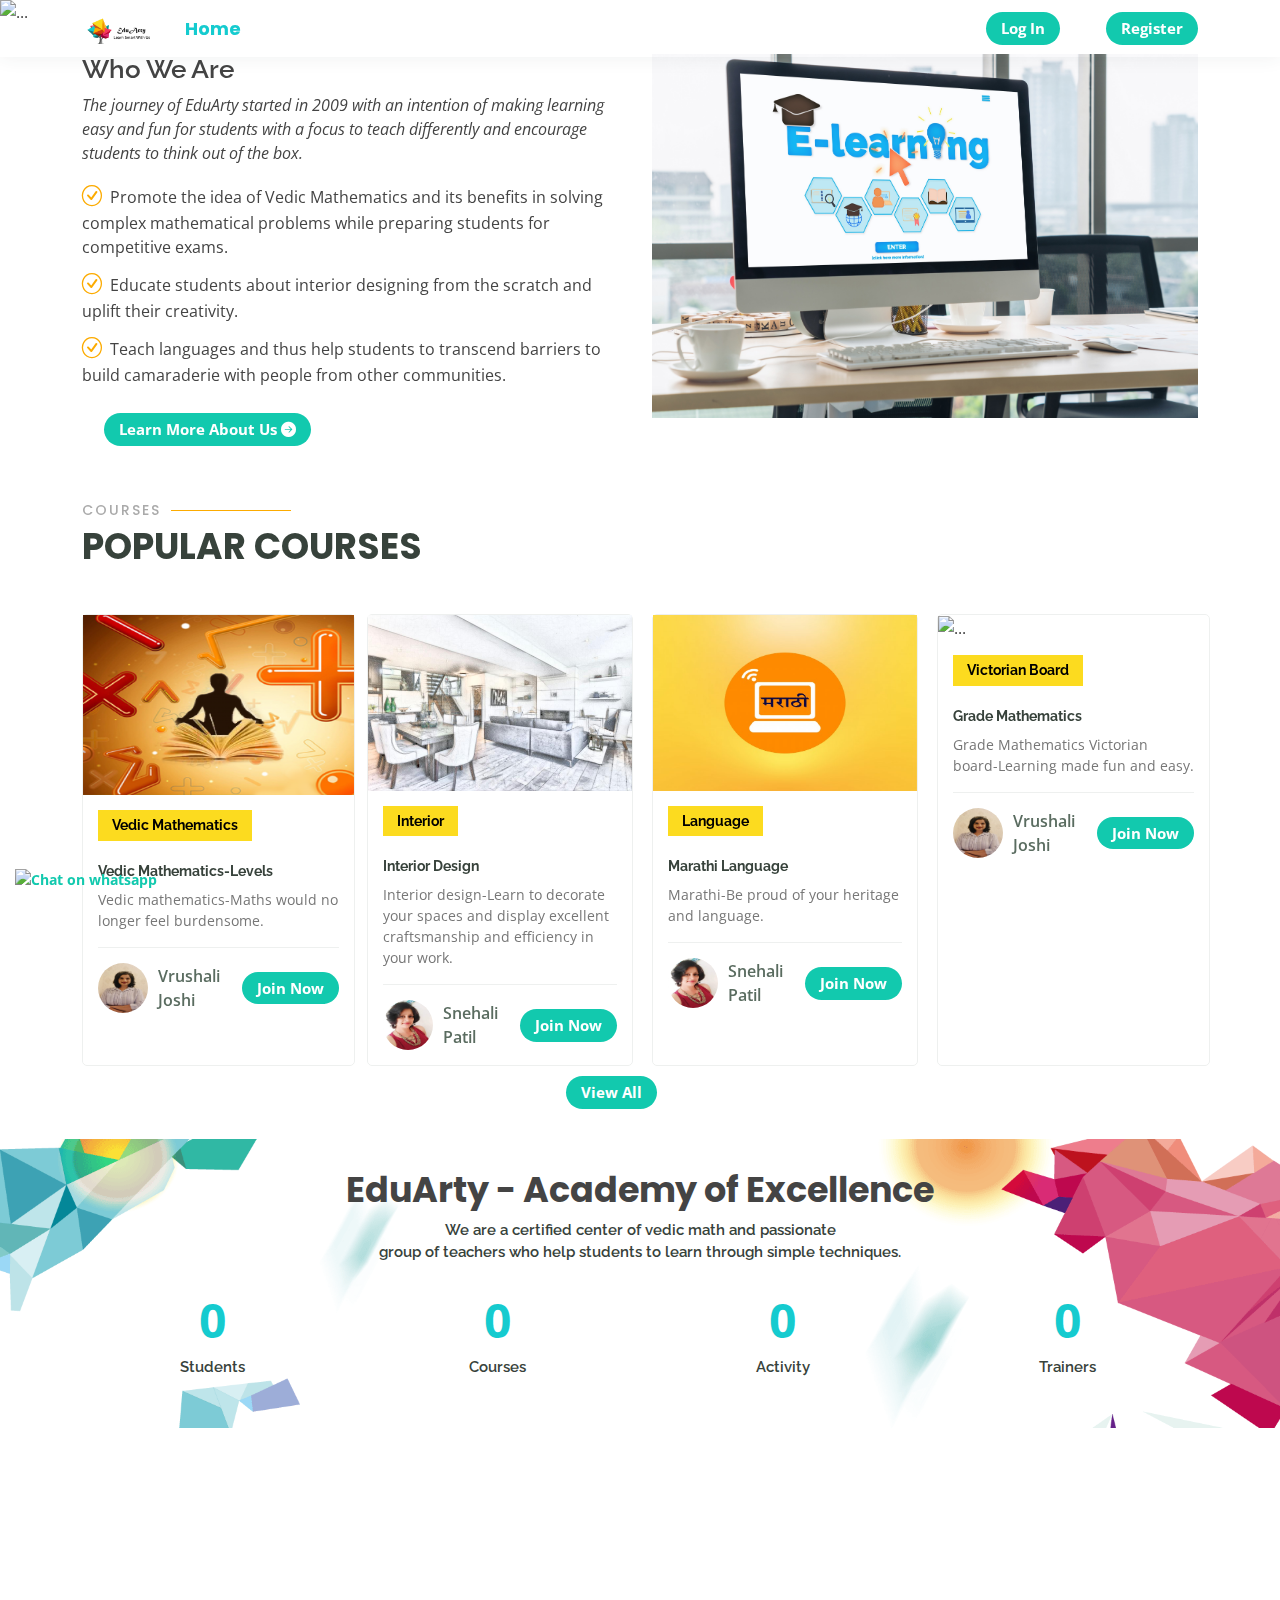
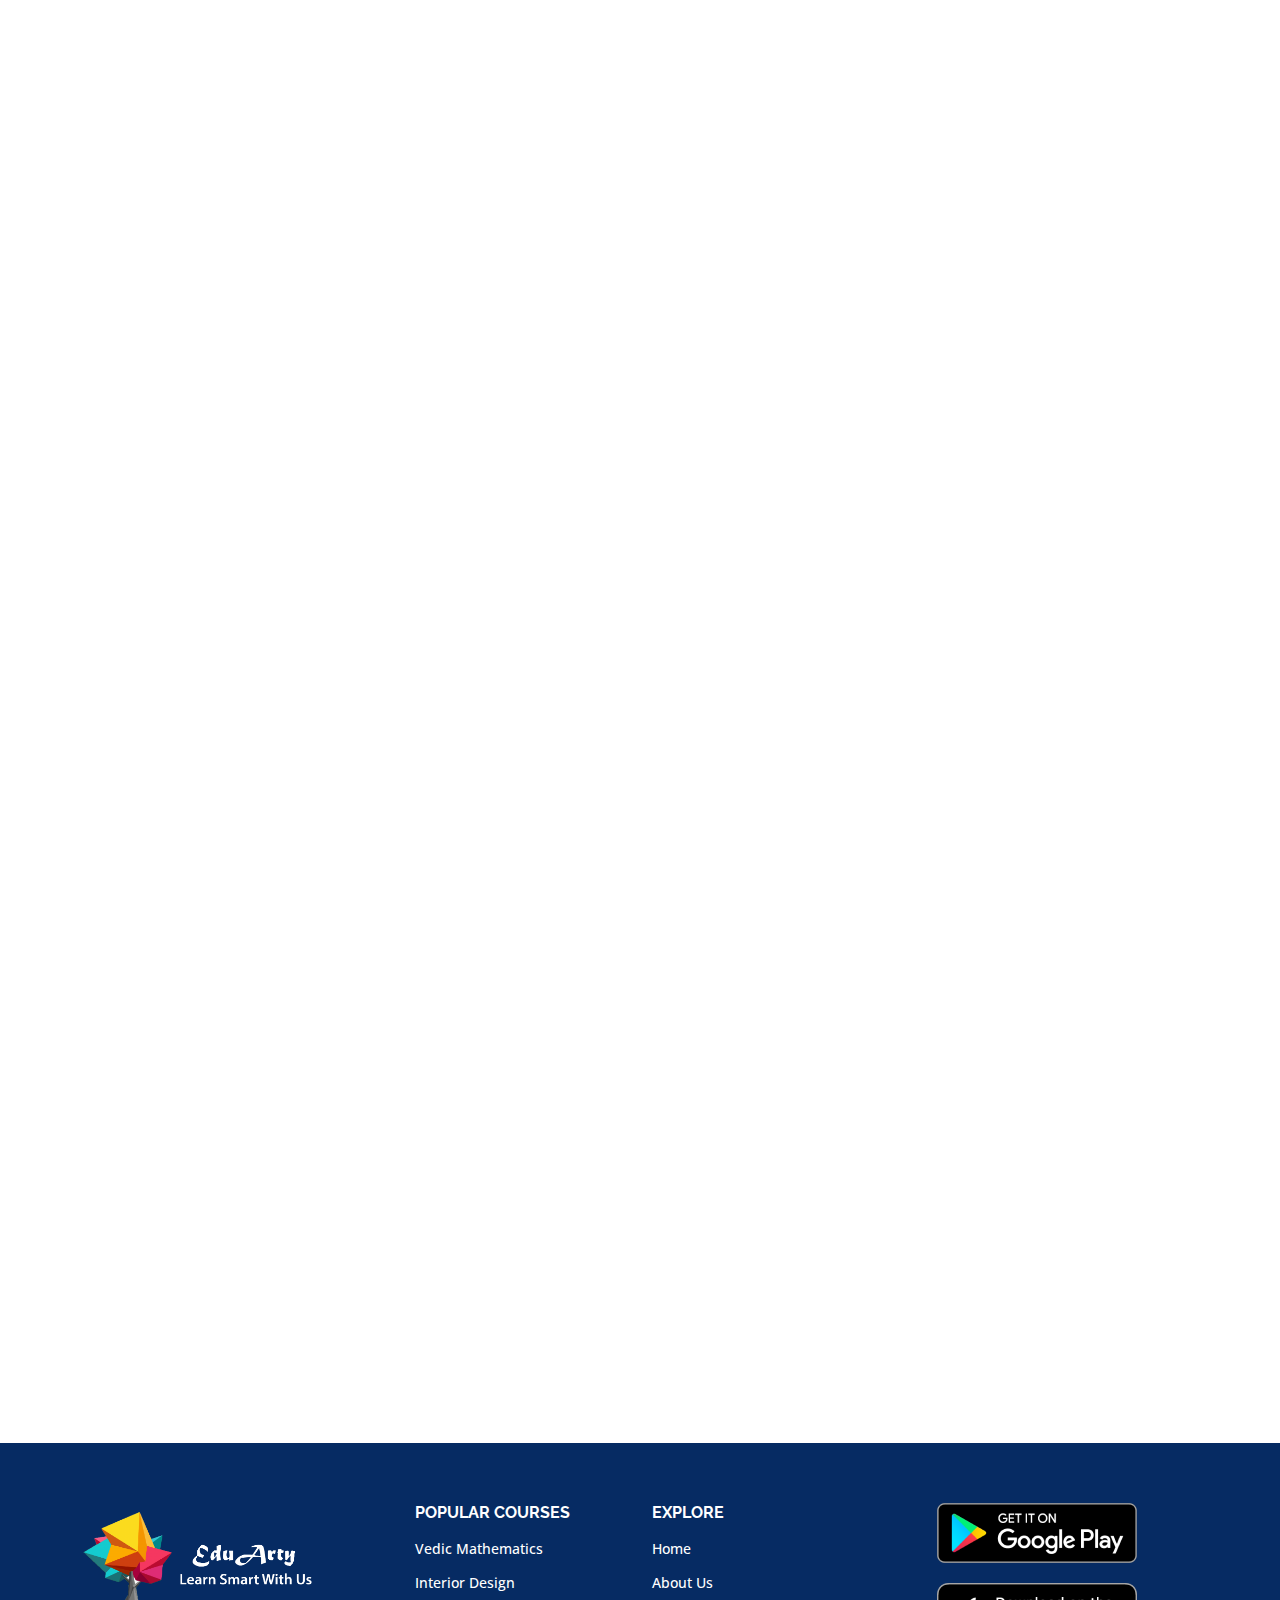
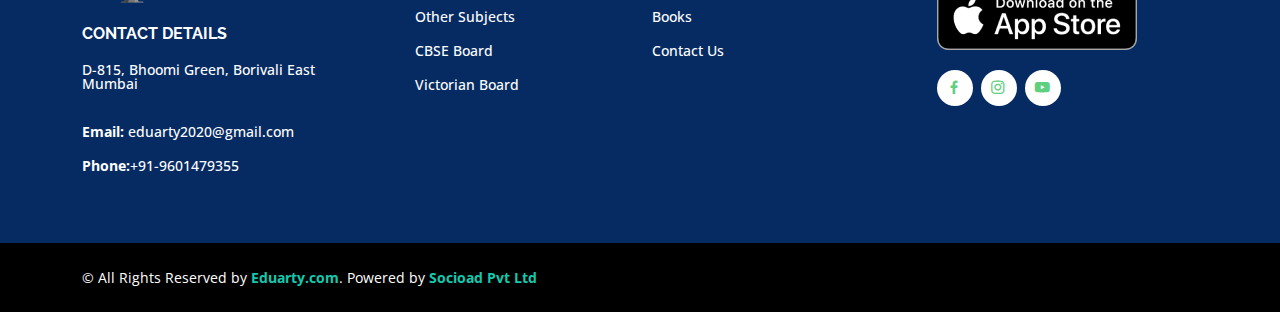
==== index.html @ 57ce895a "update" ====
<!DOCTYPE html>
<html lang="en">

<head>
  <meta charset="utf-8">
  <meta content="width=device-width, initial-scale=1.0" name="viewport">

  <title>EduArty</title>
  <meta content="" name="description">
  <meta content="" name="keywords">

  <!-- Favicons -->
  <link href="assets/img/favicon.ico" rel="icon">
  <link href="assets/img/apple-touch-icon.png" rel="apple-touch-icon">

  <!-- Google Fonts -->
  <link
    href="https://fonts.googleapis.com/css?family=Open+Sans:300,300i,400,400i,600,600i,700,700i|Raleway:300,300i,400,400i,500,500i,600,600i,700,700i|Poppins:300,300i,400,400i,500,500i,600,600i,700,700i"
    rel="stylesheet">

  <!-- Vendor CSS Files -->
  <link href="assets/vendor/animate.css/animate.min.css" rel="stylesheet">
  <link href="assets/vendor/aos/aos.css" rel="stylesheet">
  <link href="assets/vendor/bootstrap/css/bootstrap.min.css" rel="stylesheet">
  <link href="assets/vendor/bootstrap-icons/bootstrap-icons.css" rel="stylesheet">
  <link href="assets/vendor/boxicons/css/boxicons.min.css" rel="stylesheet">
  <link href="assets/vendor/remixicon/remixicon.css" rel="stylesheet">
  <link href="assets/vendor/swiper/swiper-bundle.min.css" rel="stylesheet">

  <!-- Template Main CSS File -->
  <link href="assets/css/style.css" rel="stylesheet">
</head>


<body>

  <!-- ======= Header ======= -->

  <header id="header" class="fixed-top">
    <div class="container d-flex align-items-center">

      <!-- <h1 class="logo me-auto"><a href="index.html">Mentor</a></h1> -->
      <!-- Uncomment below if you prefer to use an image logo -->
     <a href="index.html" class="logo me-auto"><img src="assets/img/logob.png" alt="" class="img-fluid"></a>

      <nav id="navbar" class="navbar order-last order-lg-0">
        <ul>
          <li><a href="index.html" class="active">Home</a></li>
          <li><a href="about.html">About</a></li>


          <li class="dropdown"><a href="#"><span>Courses</span> <i class="bi bi-chevron-down"></i></a>
            <ul>

              <li><a href="Vedicmaths.html">Vedic Mathematics</a></li>
              <li><a href="InteriorDesign.html">Interior Design</a></li>
              <li><a href="language.html">Other Subject</a></li>
            </ul>
          </li>
          <li><a href="books.html">Books</a></li>
          <li><a href="fungame.html">Fun Games</a></li>
          <li><a href="activity.html">Activities</a></li>
          <li><a href="contact.html">Contact</a></li>
        </ul>
        <i class="bi bi-list mobile-nav-toggle"></i>

      </nav><!-- .navbar -->

      &nbsp;&nbsp;&nbsp;&nbsp;&nbsp;&nbsp;&nbsp;&nbsp;&nbsp;&nbsp;&nbsp;&nbsp;&nbsp;&nbsp;&nbsp;<a href="https://studde.com/" class="get-started-btn" target="_blank">Log In</a>
  &nbsp;&nbsp;&nbsp;&nbsp;&nbsp;&nbsp;<a href="https://bit.ly/EduArty" class="get-started-btn" target="_blank">Register</a>

    </div>
  </header><!-- End Header -->

  <!-- ======= Hero Section ======= -->
  <!--   <section id="hero" class="d-flex justify-content-center align-items-center">
    <div class="container position-relative" data-aos="zoom-in" data-aos-delay="100">
      <h1>Learning Today,<br>Leading Tomorrow</h1>
      <h2>Ensuring Quality Education.</h2>
      <a href="courses.html" class="btn-get-started">Enroll Now</a>
      <div style="margin:auto;background-color:white; height:100px;width:100px;border-radius:100px;">
        <a href="https://www.youtube.com/channel/UCNTW-xQgfEiVeIzQzSQTCXQ" target="
        _blank">
        <img src="https://img.icons8.com/ios-filled/100/fa314a/play-button-circled--v1.png"/></a>
      </div>
      
    </div>
  </section> -->
  <!-- End Hero -->
  
   <!-- slider -->
  <div id="carouselExampleCaptions" class="carousel slide" data-bs-ride="carousel">
  <div class="carousel-inner">
    <div class="carousel-item active">
    <img src="assets/img/web eduarty-01.jpg" class="d-block w-100" alt="...">
      <div class="carousel-caption d-none d-md-block">
       <div style="margin-bottom: 400px;"><a href="registration.html"><button class="btn btn-info btn-lg">Enroll Now</button></a>
      <div class="mt-2" style="margin:auto; height:75px;width:75px;border-radius:37px;">
      <a href="https://www.youtube.com/channel/UCNTW-xQgfEiVeIzQzSQTCXQ" target="
                        _blank">
          <img src="assets/img/371907120_YOUTUBE_ICON_TRANSPARENT_400.gif" alt="" width="100">
        </a>
              </div>
            </div>
      </div>
    </div>
    <div class="carousel-item">
      <img src="assets/img/web eduarty-02.jpg" class="d-block w-100" alt="...">
      <div class="carousel-caption d-none d-md-block">
     
          <div style="margin-bottom: 400px;"><a href="registration.html"><button class="btn btn-info btn-lg">Enroll Now</button></a>
                    <div class="mt-2" style="margin:auto; height:75px;width:75px;border-radius:37px;">
            <a href="https://www.youtube.com/channel/UCNTW-xQgfEiVeIzQzSQTCXQ" target="_blank">
          <img src="assets/img/371907120_YOUTUBE_ICON_TRANSPARENT_400.gif" alt="" width="100">
        </a>
              </div>
            </div>
      </div>
    </div>
    <div class="carousel-item">
      <img src="assets/img/web eduarty-03.jpg" class="d-block w-100" alt="...">
      <div class="carousel-caption d-none d-md-block">
          <div style="margin-bottom: 400px;"><a href="registration.html"><button class="btn btn-info btn-lg">Enroll Now</button></a>
                    <div class="mt-2" style="margin:auto; height:75px;width:75px;border-radius:37px;">
                    <a href="https://www.youtube.com/channel/UCNTW-xQgfEiVeIzQzSQTCXQ" target="_blank">
          <img src="assets/img/371907120_YOUTUBE_ICON_TRANSPARENT_400.gif" alt="" width="100">
        </a>
              </div></div>
      </div>
    </div>
  </div>
  <button class="carousel-control-prev" type="button" data-bs-target="#carouselExampleCaptions" data-bs-slide="prev">
    <span class="carousel-control-prev-icon" aria-hidden="true"></span>
    <span class="visually-hidden">Previous</span>
  </button>
  <button class="carousel-control-next" type="button" data-bs-target="#carouselExampleCaptions" data-bs-slide="next">
    <span class="carousel-control-next-icon" aria-hidden="true"></span>
    <span class="visually-hidden">Next</span>
  </button>
</div>
  <!-- slider end -->

  <main id="main">
    <div class="fixed-whatsapp"><a
        href="https://api.whatsapp.com/send?phone=+919601479355&amp;text=Hi+I+am+looking+for+Interior+Designing+course"><img
          src="https://www.freepnglogos.com/uploads/whatsapp-logo-png-hd-2.png" width="50" alt="Chat on whatsapp" /></a>
    </div>
    <!-- ======= About Section ======= -->
    <section id="about" class="about">
      <div class="container" data-aos="fade-up">

        <div class="row">
          <div class="col-lg-6 order-1 order-lg-2" data-aos="fade-left" data-aos-delay="100">
            <img src="assets/img/e-learning.jpg" class="img-fluid" alt="">
          </div>
          <div class="col-lg-6 pt-4 pt-lg-0 order-2 order-lg-1 content">
            <h3>Who We Are</h3>
            <p class="fst-italic">
              The journey of EduArty started in 2009 with an intention of making learning easy and fun for students  with a focus  to teach differently and encourage students to think out of the box.
            </p>
            <ul>
              <li><i class="bi bi-check-circle"></i> Promote the idea of Vedic Mathematics and its benefits in solving complex mathematical problems while preparing students for competitive exams.</li>
              <li><i class="bi bi-check-circle"></i> Educate students about interior designing from the scratch and uplift their  creativity.</li>
              <li><i class="bi bi-check-circle"></i> Teach languages and thus help students to transcend barriers to build camaraderie with people from other communities.</li>
            </ul>
           
            <a href="about.html" class="get-started-btn">Learn More About Us <i
                class="bi bi-arrow-right-circle-fill"></i></a>

          </div>
        </div>

      </div>
    </section><!-- End About Section -->

    <!-- ======= Popular Courses Section ======= -->
    <section id="popular-courses" class="courses">
      <div class="container" data-aos="fade-up">

        <div class="section-title">
          <h2>Courses</h2>
          <p>Popular Courses</p>
        </div>

        <div class="row" data-aos="zoom-in" data-aos-delay="100">

          <div class="col-lg-3 col-md-6 d-flex align-items-stretch">
            <div class="course-item">
              <img src="assets/img/resize-16.png" class="img-fluid" alt="...">
              <div class="course-content">
                <div class="d-flex justify-content-between align-items-center mb-3">
                  <h4>Vedic Mathematics</h4>
                  <!-- <p class="price">$169</p> -->
                </div>

                <h3><a href="course-details.html">Vedic Mathematics-Levels</a></h3>
                <p>Vedic mathematics-Maths would no longer feel burdensome.</p>
                <div class="trainer d-flex justify-content-between align-items-center">
                  <div class="trainer-profile d-flex align-items-center">
                    <img src="assets/img/resize-team2.jpeg" class="img-fluid" alt="">
                    <span>Vrushali Joshi</span>
                  </div>
                    <div class="trainer-rank d-flex align-items-center">
                      <a href="https://bit.ly/EduArty" class="get-started-btn">Join Now</a>
                  </div>
                </div>

              </div>
            </div>
          </div> <!-- End Course Item-->

          <div class="col-lg-3 col-md-6 d-flex align-items-stretch mt-4 mt-md-0">
            <div class="course-item">
              <img src="assets/img/color-perspective.jpg" class="img-fluid" alt="...">
              <div class="course-content">
                <div class="d-flex justify-content-between align-items-center mb-3">
                  <h4>Interior</h4>
                  <!-- <p class="price">$250</p> -->
                </div>

                <h3><a href="course-details.html">Interior Design</a></h3>
                <p>Interior design-Learn to decorate your spaces and display excellent craftsmanship and efficiency in your work.</p>
                <div class="trainer d-flex justify-content-between align-items-center">
                  <div class="trainer-profile d-flex align-items-center">
                    <img src="assets/img/resize-team1.jpeg" class="img-fluid" alt="">
                    <span>Snehali Patil</span>
                  </div>
                  <div class="trainer-rank d-flex align-items-center">
                    <a href="https://bit.ly/EduArty" class="get-started-btn">Join Now</a>
                  </div> 
                </div>

              </div>
            </div>
          </div> <!-- End Course Item-->

          <div class="col-lg-3 col-md-6 d-flex align-items-stretch mt-4 mt-lg-0">
            <div class="course-item">
              <img src="assets/img/resize-marathi.jpg" class="img-fluid" alt="...">
              <div class="course-content">
                <div class="d-flex justify-content-between align-items-center mb-3">
                  <h4>Language</h4>
                  <!-- <p class="price">$180</p> -->
                </div>

                <h3><a href="course-details.html">Marathi Language</a></h3>
                <p>Marathi-Be proud of your heritage and language.</p>
                <div class="trainer d-flex justify-content-between align-items-center">
                      <div class="trainer-profile d-flex align-items-center">
                    <img src="assets/img/resize-team1.jpeg" class="img-fluid" alt="">
                    <span>Snehali Patil</span>
                  </div>
                  <div class="trainer-rank d-flex align-items-center">
                    <a href="https://bit.ly/EduArty" class="get-started-btn">Join Now</a>
                  </div> 
                </div>
              </div>
            </div>
          </div> <!-- End Course Item-->

          <div class="col-lg-3 col-md-6 d-flex align-items-stretch mt-4 mt-lg-0">
            <div class="course-item">
              <img src="assets/img/brothers.jpg" class="img-fluid" alt="...">
              <div class="course-content">
                <div class="d-flex justify-content-between align-items-center mb-3">
                  <h4>Victorian Board</h4>
                  <!-- <p class="price">$180</p> -->
                </div>

                <h3><a href="course-details.html">Grade Mathematics</a></h3>
                <p>Grade Mathematics Victorian board-Learning made fun and easy.</p>
                <div class="trainer d-flex justify-content-between align-items-center">
                   <div class="trainer-profile d-flex align-items-center">
                    <img src="assets/img/resize-team2.jpeg" class="img-fluid" alt="">
                    <span>Vrushali Joshi</span>
                  </div>
                    <div class="trainer-rank d-flex align-items-center">
                      <a href="https://bit.ly/EduArty" class="get-started-btn">Join Now</a>
                  </div>
                </div>
                </div>
              </div>
            </div>
          </div> <!-- End Course Item-->
        </div>
        <div style="margin:auto; padding-top: 10px;width: 15%;">
          <a href="https://bit.ly/EduArty" class="get-started-btn">View All</a>
        </div>
      </div>
    </section><!-- End Popular Courses Section -->

    <!-- ======= Counts Section ======= -->
    <section id="counts" class="counts section-bg">
      <div class="container">

        <div class="row counters">
          <div>
            <h2 style="font-size:35px;text-align:center;font-weight:bold;font-family:Poppins, sans-serif;">EduArty -
              Academy of Excellence</h2>
            <p style="text-align:center;">We are a certified center of vedic math and passionate <br> group of teachers
              who help students to learn through simple techniques.</p>
          </div>
          <div class="col-lg-3 col-6 text-center">
            <span data-purecounter-start="0" data-purecounter-end="8000" data-purecounter-duration="1"
              class="purecounter"></span>
            <p>Students</p>
          </div>

          <div class="col-lg-3 col-6 text-center">
            <span data-purecounter-start="0" data-purecounter-end="14" data-purecounter-duration="1"
              class="purecounter"></span>
            <p>Courses</p>
          </div>

          <div class="col-lg-3 col-6 text-center">
            <span data-purecounter-start="0" data-purecounter-end="52" data-purecounter-duration="1"
              class="purecounter"></span>
            <p>Activity</p>
          </div>

          <div class="col-lg-3 col-6 text-center">
            <span data-purecounter-start="0" data-purecounter-end="5" data-purecounter-duration="1"
              class="purecounter"></span>
            <p>Trainers</p>
          </div>

        </div>

      </div>
    </section><!-- End Counts Section -->

    <!-- ======= Why Us Section ======= -->
    <section id="why-us" class="why-us">
      <div class="container" data-aos="fade-up">

        <div class="row">
          <div class="col-lg-4 d-flex align-items-stretch">
            <div class="content">
              <h3>Why Choose EduArty?</h3>
              <p>
                EduArty gives a platform for all students to choose different subjects. Overall growth of a student is our priority. To make studies fun is what we are working towards.
              </p>
              <div class="text-center">
                <a href="about.html" class="more-btn">Learn More <i class="bx bx-chevron-right"></i></a>
              </div>
            </div>
          </div>
          <div class="col-lg-8 d-flex align-items-stretch" data-aos="zoom-in" data-aos-delay="100">
            <div class="icon-boxes d-flex flex-column justify-content-center">
              <div class="row">
                <div class="col-xl-4 d-flex align-items-stretch">
                  <div class="icon-box mt-4 mt-xl-0">
                    <i class="bx bxs-calculator"></i>
                    <h4>Vedic Mathematics.</h4>
                    <p>Vedic maths-Learn to solve complex mathematical problems and brace yourself up for competitive exams in future.</p>
                  </div>
                </div>
                <div class="col-xl-4 d-flex align-items-stretch">
                  <div class="icon-box mt-4 mt-xl-0">
                    <i class="bx bxs-home-heart"></i>
                    <h4>Interior Design</h4>
                    <p>Interior design-Learn to give your layout a refreshing new look which exudes positivity and perfection.</p>
                  </div>
                </div>
                <div class="col-xl-4 d-flex align-items-stretch">
                  <div class="icon-box mt-4 mt-xl-0">
                    <i class="bx bxs-book-bookmark"></i>
                    <h4>Other Subject</h4>
                    <p>EduArty has always been promoting the importance of languages. Whatever is your mother tongue one must be proud and should know it well. 
                </div>
              </div>
            </div><!-- End .content-->
          </div>
        </div>

      </div>
    </section><!-- End Why Us Section -->

 

    <!-- ======= Testimonials Section ======= -->
    <section id="testimonials" class="testimonials">
      <div class="container" data-aos="fade-up">

        <div class="section-title">
          <h2>Testimonials</h2>
          <!-- Testimonials/ -->
          <p>Student Reviews</p>
        </div>

        <div class="testimonials-slider swiper-container" data-aos="fade-up" data-aos-delay="100">
          <div class="swiper-wrapper">

            <div class="swiper-slide">
              <div class="testimonial-wrap">
                <div class="testimonial-item">
                  <img src="assets/img/test2.jpeg" class="testimonial-img" alt="">
                  <h3>Khushi</h3>
                  <h4>Student</h4>
                  <p>
                    <i class="bx bxs-quote-alt-left quote-icon-left"></i>
                  My experience with Vrushali Ma'am has been great. She's really passionate about teaching and that makes me want do better and push myself to my full potential. She does not move ahead from a topic until and unless we have understood the topic. She keeps asking us if we have any doubts. And if we do, she makes sure to clear them all before moving forward. She's just got that happy vibe around her and that makes studying much more fun.


                    <i class="bx bxs-quote-alt-right quote-icon-right"></i>
                  </p>
                </div>
              </div>
            </div><!-- End testimonial item -->

            <div class="swiper-slide">
              <div class="testimonial-wrap">
                <div class="testimonial-item">
                  <img src="assets/img/test4.jpeg" class="testimonial-img" alt="">
                  <h3>Ananya</h3>
                  <h4>Student</h4>
                  <p>
                    <i class="bx bxs-quote-alt-left quote-icon-left"></i>
                  Her love and dedication towards teaching never fails to inspire me to learn. She's been teaching me for more than 2 years now and always explains the concepts thoroughly and amazingly. She has always created a fun learning atmosphere which doesn't make studying under her boring.
                    <i class="bx bxs-quote-alt-right quote-icon-right"></i>
                  </p>
                </div>
              </div>
            </div><!-- End testimonial item -->

            <div class="swiper-slide">
              <div class="testimonial-wrap">
                <div class="testimonial-item">
                  <img src="assets/img/test1.jpeg" class="testimonial-img" alt="">
                  <h3>Ayush Jagasia</h3>
                  <h4>Student</h4>
                  <p>
                    <i class="bx bxs-quote-alt-left quote-icon-left"></i>
                    I have been learning under Vrushali Ma'am since 9th standard and she is an extremely good teacher. She works on your difficulties and makes sure you understand each and every topic thoroughly, she answers every doubt of yours even if it is a simple one. My grades and confidence have drastically increased since I joined Her.
                    <i class="bx bxs-quote-alt-right quote-icon-right"></i>
                  </p>
                </div>
              </div>
            </div><!-- End testimonial item -->

      <div class="swiper-slide">
              <div class="testimonial-wrap">
                <div class="testimonial-item">
                  <img src="assets/img/test5.jpeg" class="testimonial-img" alt="">
                  <h3>Vallabh</h3>
                  <h4>Student</h4>
                  <p>
                    <i class="bx bxs-quote-alt-left quote-icon-left"></i>
                    I learn Vedic maths concepts from Ms Vrushali and apply them into different practical math problems. Her classes are always very engaging and interesting. I always enjoy understanding complex problems in a very simple and easy way.
                    <i class="bx bxs-quote-alt-right quote-icon-right"></i>
                  </p>
                </div>
              </div>
            </div>
          </div>
          <div class="swiper-pagination"></div>
        </div>

      </div>
       </section><!-- End Testimonials Section -->
      <!-- ======= Breadcrumbs ======= -->
       <div class="breadcrumbs" data-aos="fade-in">
      <div class="container">
        <br><br><br><br>
        <h2 align="center">Start Your Course Today</h2>
        <h3>Build Your Career With EduArty</h3>
        <p>Upskill yourself with expert learning.Kickstart your journey towards your goals with us.</p><br>
        <a href="https://bit.ly/EduArty" class="get-started-btn">Enroll Today</a>
      </div>
    </div> 
      <!-- End Breadcrumbs -->
  </main>
  <!-- End #main -->
<!-- ======= Footer ======= -->
  <footer id="footer">

    <div class="footer-top">
      <div class="container">

        <div class="row">

          <div class="col-lg-3 col-md-3 col-sm-12 footer-links">
            <div class="footer-logo">
              <img src="./assets/img/logow.png" height="100px" alt="" srcset="">
              </div><br>
            <h4>CONTACT DETAILS</h4>
            <ul>
              <li><a href="#"> D-815, Bhoomi Green,
                  Borivali East Mumbai<br><br></a>
              <li><a href="mailto: eduarty2020@gmail.com"><strong>Email:</strong> eduarty2020@gmail.com</a></li>

              <li><a href="tel:+91-9601479355"><strong>Phone:</strong>+91-9601479355 <br></a></li>
            </ul>
          </div>

          <div class="col-lg-3 col-md-3 col-sm-12 footer-links footer-pad">
            <h4 class="ms-lg-5">POPULAR COURSES</h4>
            <ul class="ms-lg-5">
              <li><a href="Vedicmaths.html">Vedic Mathematics</a></li>
              <li><a href="InteriorDesign.html">Interior Design</a></li>
              <li><a href="language.html">Other Subjects</a></li>
              <li><a href="Vedicmaths.html">CBSE Board</a></li>
              <li><a href="Vedicmaths.html">Victorian Board</a></li>
            </ul>
          </div>

          <div class="col-lg-3 col-md-3 col-sm-12 footer-links footer-pad">
            <h4>EXPLORE</h4>
            <ul>
              <li><a href="index.html">Home</a></li>
              <li><a href="about.html">About Us</a></li>
              <li><a href="books.html">Books</a></li>
              <li><a href="contact.html">Contact Us</a></li>

            </ul>
          </div>

          <div class="col-lg-3 col-md-3 col-sm-12 footer-links footer-pad">
           <!--  <h4>OTHER LINKS</h4> -->
            <ul>
            <!--   <li><a href="#">PRIVANCY POLICY</a></li>
              <li><a href="#">REFUND POLICY</a></li>
              <li><a href="#">TERMS & CONDITION</a></li> -->
              <li><a href="https://bit.ly/EduArty" target="_blank"><img src="./assets/img/gp.png" class="align-center"
                    alt="" srcset="" width="200px"></a></li>
              <li><a href="https://bit.ly/eduarty" target="_blank"><img src="./assets/img/as.png" class="align-center"
                    alt="" srcset="" width="200px"></a></li>
              <li> <div class="social-links text-center text-md-right pt-3 pt-md-0">
     <a href="https://www.facebook.com/EduArty2020" class="facebook"><i class="bx bxl-facebook"></i></a>
        <a href="https://www.instagram.com/eduarty1/" class="instagram"><i class="bx bxl-instagram"></i></a>
        <a href="https://www.youtube.com/channel/UCNTW-xQgfEiVeIzQzSQTCXQ" class="youtube"><i class="bx bxl-youtube"></i></a>
      </div></li>   
            </ul>
          </div>




        </div>
      </div>
    </div>

    <div class="container d-md-flex py-4">

      <div class="me-md-auto text-center text-md-start">
        <div class="copyright">
          &copy; All Rights Reserved by<strong><span><a href="https://eduarty.com/"> Eduarty.com</a></span></strong>. Powered by<strong><span><a href="https://www.socioad.in/"> Socioad Pvt Ltd</a></span></strong>
        </div>

      </div>
<!--       <div class="social-links text-center text-md-right pt-3 pt-md-0">
        <a href="#" class="twitter"><i class="bx bxl-twitter"></i></a>
        <a href="#" class="facebook"><i class="bx bxl-facebook"></i></a>
        <a href="#" class="instagram"><i class="bx bxl-instagram"></i></a>
        <a href="#" class="google-plus"><i class="bx bxl-skype"></i></a>
        <a href="#" class="linkedin"><i class="bx bxl-linkedin"></i></a>
      </div> -->
    </div>
  </footer><!-- End Footer -->

  <div id="preloader"></div>
  <a href="#" class="back-to-top d-flex align-items-center justify-content-center"><i
      class="bi bi-arrow-up-short"></i></a><span><i class="fa fa-whatsapp" aria-hidden="true"></i>
  </span>

  <!-- Vendor JS Files -->
  <script src="assets/vendor/aos/aos.js"></script>
  <script src="assets/vendor/bootstrap/js/bootstrap.bundle.min.js"></script>
  <script src="assets/vendor/php-email-form/validate.js"></script>
  <script src="assets/vendor/purecounter/purecounter.js"></script>
  <script src="assets/vendor/swiper/swiper-bundle.min.js"></script>

  <!-- Template Main JS File -->
  <script src="assets/js/main.js"></script>

</body>

</html>
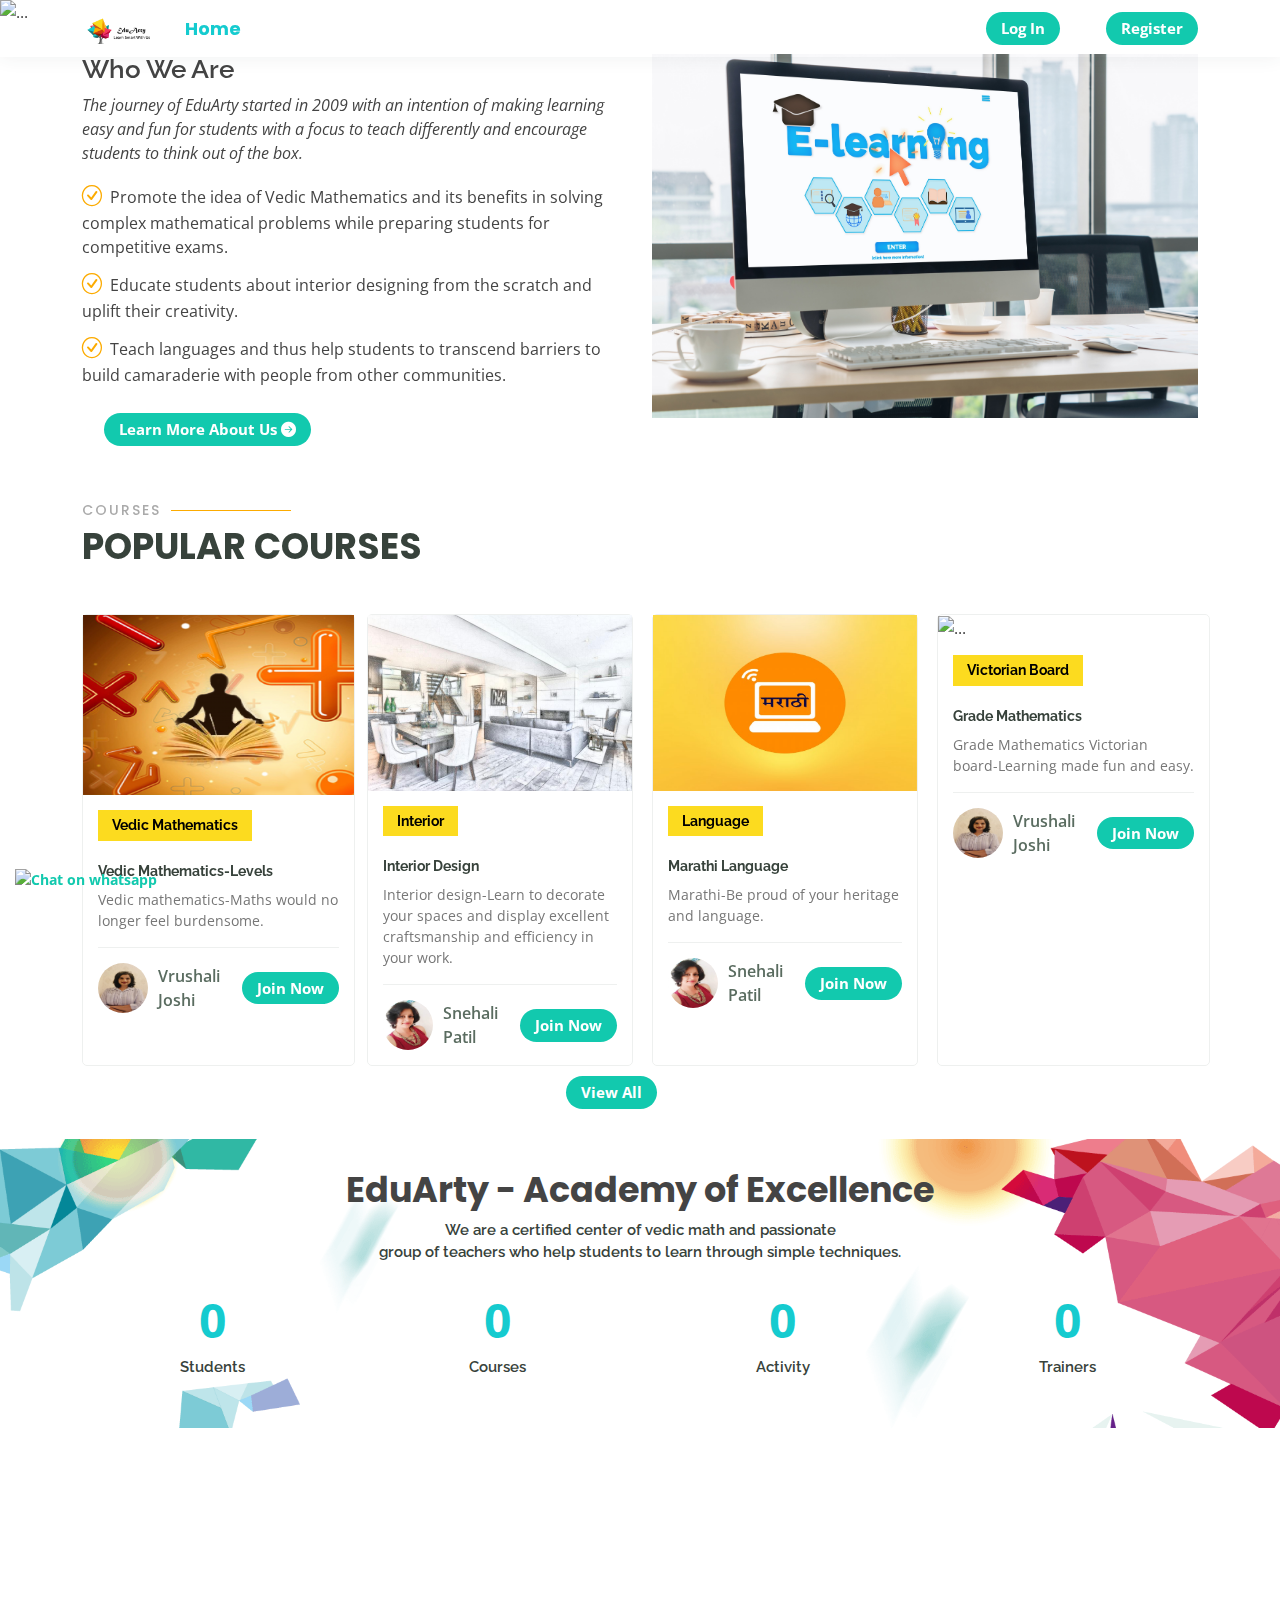
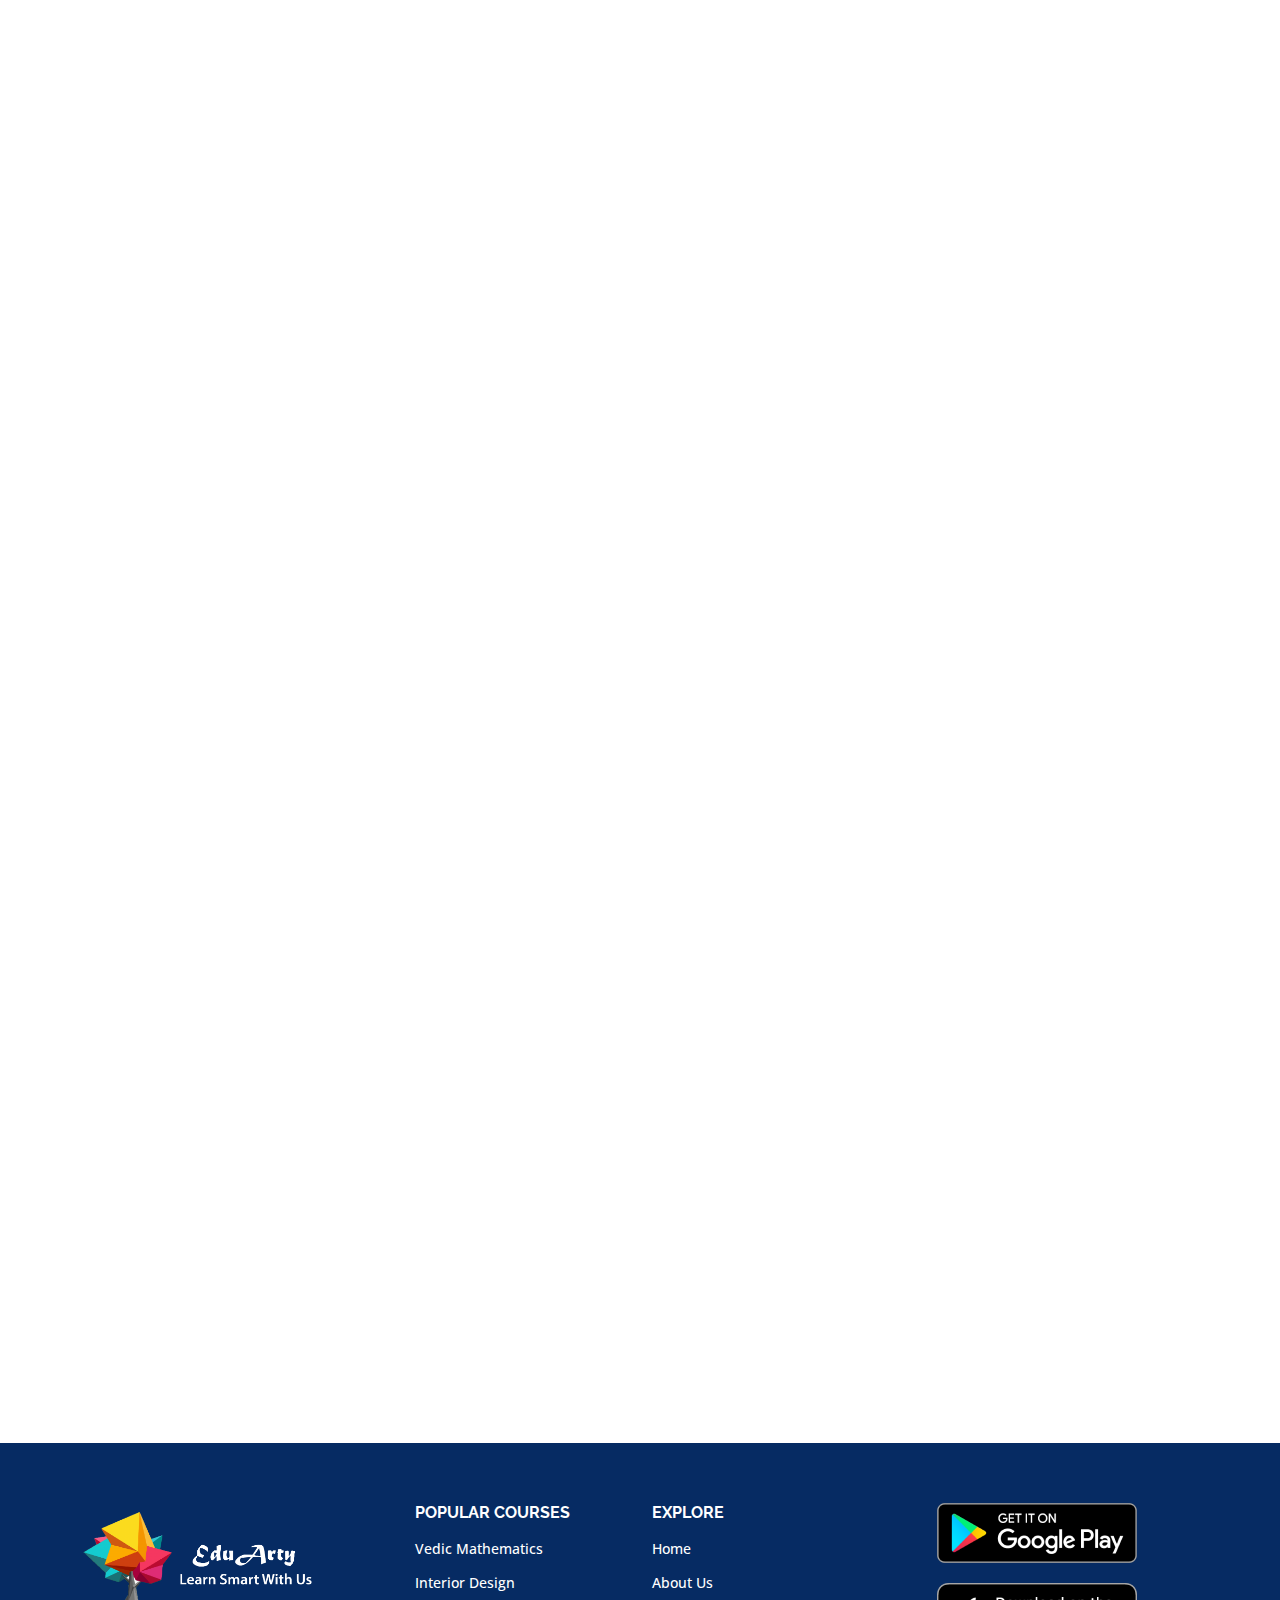
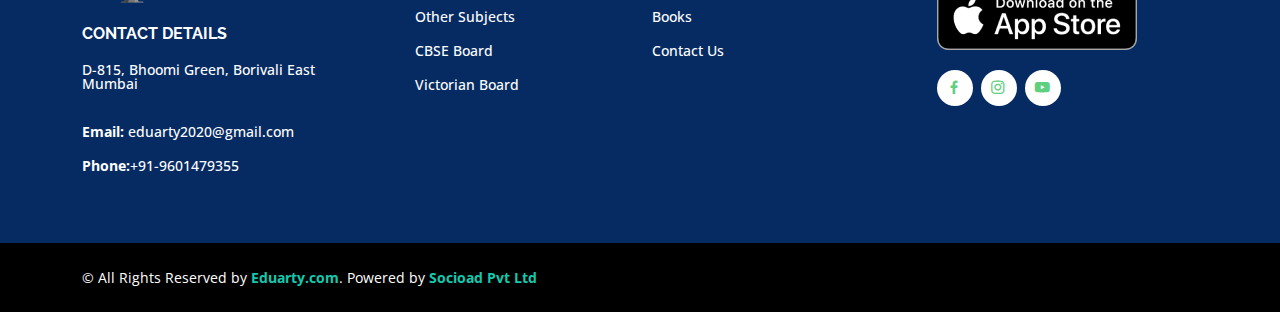
==== commit db78edd0: "update" ====
--- a/index.html
+++ b/index.html
@@ -54,7 +54,7 @@
 
               <li><a href="Vedicmaths.html">Vedic Mathematics</a></li>
               <li><a href="InteriorDesign.html">Interior Design</a></li>
-              <li><a href="language.html">Other Subject</a></li>
+              <li><a href="language.html">Other Subjects</a></li>
             </ul>
           </li>
           <li><a href="books.html">Books</a></li>
